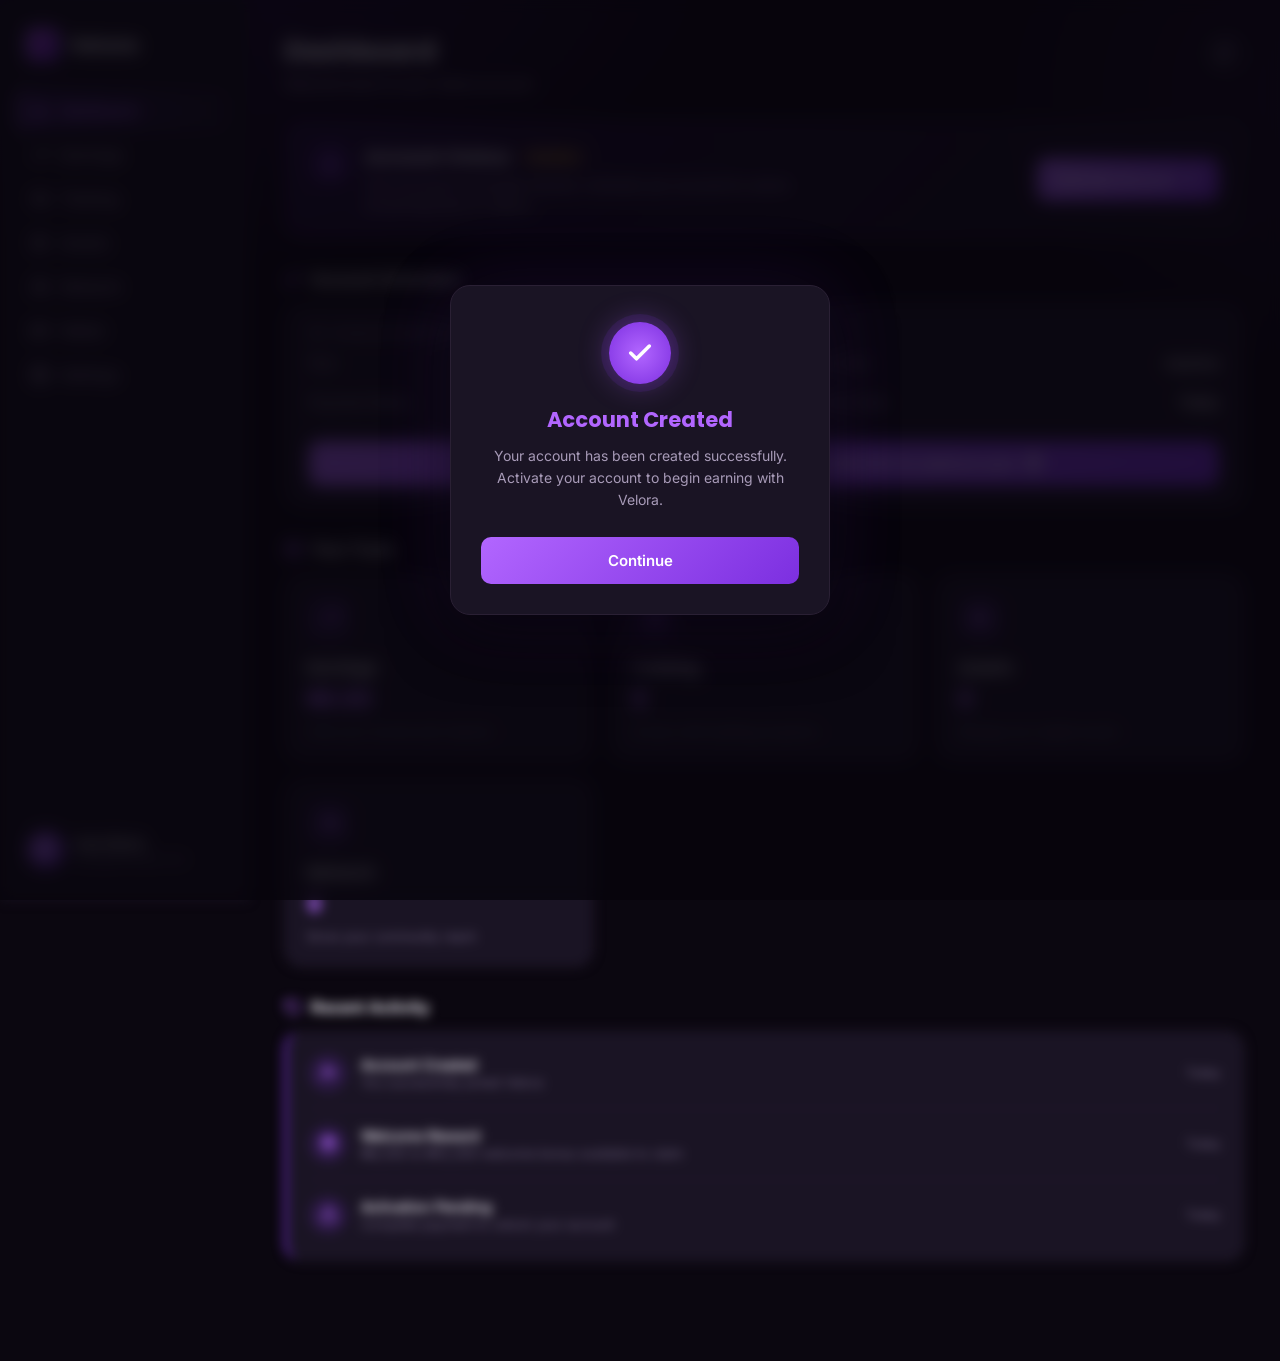
==== dashboard.html @ 05847263 "initial commit" ====
<!DOCTYPE html>
<html lang="en">
<head>
<meta charset="UTF-8">
<meta name="viewport" content="width=device-width, initial-scale=1.0, maximum-scale=1.0">
<title>Velora — Dashboard</title>
<link rel="preconnect" href="https://fonts.googleapis.com">
<link rel="preconnect" href="https://fonts.gstatic.com" crossorigin>
<link href="https://fonts.googleapis.com/css2?family=Poppins:wght@500;600;700;800&family=Inter:wght@400;500;600;700&display=swap" rel="stylesheet">
<style>
  :root{
    --bg:#0B0710;
    --surface:#15101D;
    --card:#1A1424;
    --card-soft:#1F1729;
    --border:#2A2034;
    --border-soft:#241B30;
    --text:#F5F2FA;
    --text-dim:#A89BB8;
    --text-faint:#6E6280;
    --purple:#7C2FE0;
    --purple-light:#B266FF;
    --purple-deep:#5A1FB0;
    --success:#2ECC8F;
    --warn:#E0A82F;
    --radius-lg:18px;
    --radius-md:14px;
    --radius-sm:10px;
  }

  *{margin:0;padding:0;box-sizing:border-box;}

  html,body{
    background:var(--bg);
    color:var(--text);
    font-family:'Inter',sans-serif;
    -webkit-font-smoothing:antialiased;
    overflow-x:hidden;
  }

  body{
    min-height:100vh;
    background-image:
      radial-gradient(ellipse 900px 600px at 15% -10%, rgba(124,47,224,0.18), transparent 60%),
      radial-gradient(ellipse 700px 500px at 110% 10%, rgba(178,102,255,0.10), transparent 60%);
    background-attachment:fixed;
  }

  a{color:inherit;text-decoration:none;}
  button{font-family:inherit;border:none;cursor:pointer;background:none;color:inherit;}

  h1,h2,h3,.display{
    font-family:'Poppins',sans-serif;
  }

  /* ---------------- LAYOUT ---------------- */

  .app{
    display:flex;
    min-height:100vh;
  }

  /* ---------------- SIDEBAR ---------------- */

  .sidebar{
    position:fixed;
    top:0;
    left:0;
    height:100vh;
    width:248px;
    background:var(--surface);
    border-right:1px solid var(--border-soft);
    display:flex;
    flex-direction:column;
    padding:28px 18px;
    z-index:40;
  }

  .brand{
    display:flex;
    align-items:center;
    gap:10px;
    padding:0 8px 28px;
    position:relative;
  }

  .logo{
    width:50px;
}
  .brand-mark{
    position:relative;
    width:34px;
    height:34px;
    border-radius:9px;
    background:linear-gradient(135deg,var(--purple-light),var(--purple-deep));
    display:flex;
    align-items:center;
    justify-content:center;
    font-family:'Poppins',sans-serif;
    font-weight:800;
    font-size:18px;
    color:#fff;
    box-shadow:0 0 0 0 rgba(178,102,255,0.5);
    animation:glow-pulse 3.2s ease-in-out infinite;
  }

  @keyframes glow-pulse{
    0%,100%{ box-shadow:0 0 14px 2px rgba(178,102,255,0.35); }
    50%{ box-shadow:0 0 22px 6px rgba(178,102,255,0.55); }
  }

  .brand-name{
    font-family:'Poppins',sans-serif;
    font-weight:700;
    font-size:19px;
    letter-spacing:0.2px;
    color:var(--text);
  }

  .nav{
    display:flex;
    flex-direction:column;
    gap:3px;
    flex:1;
    overflow-y:auto;
  }

  .nav-link{
    display:flex;
    align-items:center;
    gap:12px;
    padding:11px 12px;
    border-radius:var(--radius-sm);
    font-size:14.5px;
    font-weight:500;
    color:var(--text-dim);
    transition:background 0.15s, color 0.15s;
  }

  .nav-link svg{
    width:19px;
    height:19px;
    flex-shrink:0;
    stroke:currentColor;
  }

  .nav-link:hover{
    background:var(--card);
    color:var(--text);
  }

  .nav-link.active{
    background:linear-gradient(90deg, rgba(124,47,224,0.22), rgba(124,47,224,0.04));
    color:var(--purple-light);
    font-weight:600;
    box-shadow:inset 2px 0 0 var(--purple-light);
  }

  .sidebar-footer{
    display:flex;
    align-items:center;
    gap:10px;
    padding:14px 10px 4px;
    border-top:1px solid var(--border-soft);
    margin-top:10px;
  }

  .avatar{
    width:36px;
    height:36px;
    border-radius:50%;
    background:linear-gradient(135deg,var(--purple-light),var(--purple-deep));
    display:flex;
    align-items:center;
    justify-content:center;
    font-weight:700;
    font-size:14px;
    font-family:'Poppins',sans-serif;
    color:#fff;
    flex-shrink:0;
  }

  .user-meta{
    overflow:hidden;
  }

  .user-name{
    font-size:13.5px;
    font-weight:600;
    color:var(--text);
    white-space:nowrap;
    overflow:hidden;
    text-overflow:ellipsis;
  }

  .user-email{
    font-size:12px;
    color:var(--text-faint);
    white-space:nowrap;
    overflow:hidden;
    text-overflow:ellipsis;
  }

  /* ---------------- MAIN ---------------- */

  .main{
    margin-left:248px;
    flex:1;
    padding:32px 36px 100px;
    min-width:0;
  }

  .topbar{
    display:flex;
    align-items:flex-start;
    justify-content:space-between;
    margin-bottom:28px;
    gap:16px;
  }

  .topbar h1{
    font-size:26px;
    font-weight:700;
    color:var(--text);
    margin-bottom:4px;
  }

  .topbar p{
    font-size:14px;
    color:var(--text-dim);
  }

  .bell{
    position:relative;
    width:42px;
    height:42px;
    border-radius:50%;
    background:var(--card);
    border:1px solid var(--border);
    display:flex;
    align-items:center;
    justify-content:center;
    flex-shrink:0;
  }

  .bell svg{ width:19px; height:19px; stroke:var(--text-dim); }

  .bell .dot{
    position:absolute;
    top:8px;
    right:9px;
    width:8px;
    height:8px;
    border-radius:50%;
    background:var(--purple-light);
    border:2px solid var(--surface);
  }

  /* ---------------- STATUS CARD ---------------- */

  .status-card{
    background:linear-gradient(135deg, rgba(124,47,224,0.16), rgba(26,20,36,0.6));
    border:1px solid var(--border);
    border-radius:var(--radius-lg);
    padding:22px 24px;
    margin-bottom:22px;
    display:flex;
    align-items:center;
    justify-content:space-between;
    gap:20px;
    flex-wrap:wrap;
  }

  .status-left{
    display:flex;
    align-items:flex-start;
    gap:14px;
  }

  .status-icon{
    width:42px;
    height:42px;
    border-radius:50%;
    background:rgba(124,47,224,0.22);
    display:flex;
    align-items:center;
    justify-content:center;
    flex-shrink:0;
  }
  .status-icon svg{ width:21px; height:21px; stroke:var(--purple-light); }

  .status-title{
    display:flex;
    align-items:center;
    gap:10px;
    margin-bottom:5px;
  }

  .status-title h2{
    font-size:18px;
    font-weight:700;
  }

  .pill{
    font-size:11.5px;
    font-weight:600;
    padding:3px 10px;
    border-radius:100px;
    background:rgba(224,168,47,0.15);
    color:var(--warn);
    letter-spacing:0.2px;
  }

  .status-left p{
    font-size:13.5px;
    color:var(--text-dim);
    max-width:440px;
    line-height:1.5;
  }

  .btn-primary{
    display:flex;
    align-items:center;
    gap:8px;
    background:linear-gradient(135deg,var(--purple-light),var(--purple));
    color:#fff;
    font-weight:600;
    font-size:14px;
    padding:13px 20px;
    border-radius:var(--radius-sm);
    white-space:nowrap;
    transition:filter 0.15s, transform 0.15s;
  }
  .btn-primary:hover{ filter:brightness(1.08); transform:translateY(-1px); }
  .btn-primary svg{ width:16px; height:16px; stroke:currentColor; }

  /* ---------------- ACTIVATION ---------------- */

  .section-title{
    display:flex;
    align-items:center;
    gap:9px;
    font-size:16px;
    font-weight:700;
    margin-bottom:14px;
    margin-top:30px;
  }
  .section-title svg{ width:18px; height:18px; stroke:var(--purple-light); }

  .activation-card{
    background:var(--card);
    border:1px solid var(--border);
    border-radius:var(--radius-lg);
    padding:22px 24px;
  }

  .activation-label{
    font-size:12.5px;
    font-weight:600;
    color:var(--text-faint);
    text-transform:uppercase;
    letter-spacing:0.4px;
    margin-bottom:14px;
    display:flex;
    align-items:center;
    gap:7px;
  }
  .activation-label svg{ width:14px; height:14px; stroke:var(--text-faint); }

  .activation-grid{
    display:grid;
    grid-template-columns:repeat(2,1fr);
    gap:12px 28px;
    margin-bottom:20px;
  }

  .activation-row{
    display:flex;
    justify-content:space-between;
    font-size:13.5px;
    padding-bottom:10px;
    border-bottom:1px dashed var(--border-soft);
    color:var(--text-dim);
  }
  .activation-row span:last-child{
    color:var(--text);
    font-weight:600;
  }
  .activation-row .status-pending{ color:var(--warn); }

  .reward-btn{
    width:100%;
    display:flex;
    align-items:center;
    justify-content:center;
    gap:9px;
    background:linear-gradient(135deg,var(--purple-light),var(--purple));
    color:#fff;
    font-weight:600;
    font-size:14.5px;
    padding:14px;
    border-radius:var(--radius-sm);
  }
  .reward-btn svg{ width:17px; height:17px; stroke:currentColor; }

  /* ---------------- TOOLS GRID ---------------- */

  .tools-grid{
    display:grid;
    grid-template-columns:repeat(3,1fr);
    gap:16px;
  }

  .tool-card{
    background:var(--card);
    border:1px solid var(--border);
    border-radius:var(--radius-lg);
    padding:22px;
    transition:border-color 0.15s, transform 0.15s;
  }
  .tool-card:hover{
    border-color:var(--purple);
    transform:translateY(-2px);
  }

  .tool-icon{
    width:44px;
    height:44px;
    border-radius:12px;
    background:rgba(124,47,224,0.16);
    display:flex;
    align-items:center;
    justify-content:center;
    margin-bottom:16px;
  }
  .tool-icon svg{ width:21px; height:21px; stroke:var(--purple-light); }

  .tool-card h3{
    font-size:15.5px;
    font-weight:600;
    margin-bottom:4px;
  }

  .tool-value{
    font-family:'Poppins',sans-serif;
    font-size:22px;
    font-weight:700;
    color:var(--purple-light);
    margin-bottom:8px;
  }

  .tool-card .desc{
    font-size:12.5px;
    color:var(--text-faint);
  }

  /* ---------------- ACTIVITY ---------------- */

  .activity-card{
    background:var(--card);
    border:1px solid var(--border);
    border-left:3px solid var(--purple);
    border-radius:var(--radius-lg);
    padding:6px 22px 10px;
  }

  .activity-row{
    display:flex;
    align-items:center;
    gap:14px;
    padding:16px 0;
    border-bottom:1px solid var(--border-soft);
  }
  .activity-row:last-child{ border-bottom:none; }

  .activity-icon{
    width:38px;
    height:38px;
    border-radius:50%;
    background:rgba(124,47,224,0.16);
    display:flex;
    align-items:center;
    justify-content:center;
    flex-shrink:0;
  }
  .activity-icon svg{ width:17px; height:17px; stroke:var(--purple-light); }

  .activity-text{ flex:1; min-width:0; }
  .activity-text h4{ font-size:14px; font-weight:600; margin-bottom:2px; }
  .activity-text p{ font-size:12.5px; color:var(--text-faint); }
  .activity-time{ font-size:12px; color:var(--text-faint); white-space:nowrap; }

  /* ---------------- MODAL ---------------- */

  .modal-overlay{
    position:fixed;
    inset:0;
    background:rgba(7,4,12,0.78);
    backdrop-filter:blur(7px);
    -webkit-backdrop-filter:blur(7px);
    display:flex;
    align-items:center;
    justify-content:center;
    z-index:100;
    padding:20px;
    transition:opacity 0.3s ease;
  }

  .modal-overlay.hidden{
    opacity:0;
    pointer-events:none;
  }

  .modal{
    background:var(--card);
    border:1px solid var(--border);
    border-radius:20px;
    max-width:380px;
    width:100%;
    padding:36px 30px 30px;
    text-align:center;
    box-shadow:0 20px 60px rgba(0,0,0,0.5), 0 0 80px rgba(124,47,224,0.12);
    animation:modal-in 0.35s cubic-bezier(0.16,1,0.3,1);
  }

  @keyframes modal-in{
    from{ opacity:0; transform:translateY(14px) scale(0.97); }
    to{ opacity:1; transform:translateY(0) scale(1); }
  }

  .modal-icon{
    width:62px;
    height:62px;
    border-radius:50%;
    background:radial-gradient(circle,var(--purple-light),var(--purple));
    display:flex;
    align-items:center;
    justify-content:center;
    margin:0 auto 20px;
    box-shadow:0 0 0 8px rgba(124,47,224,0.12), 0 0 30px rgba(178,102,255,0.4);
  }
  .modal-icon svg{ width:28px; height:28px; stroke:#fff; stroke-width:3; }

  .modal h2{
    font-size:21px;
    font-weight:700;
    color:var(--purple-light);
    margin-bottom:10px;
  }

  .modal p{
    font-size:14px;
    color:var(--text-dim);
    line-height:1.55;
    margin-bottom:26px;
  }

  .modal-btn{
    width:100%;
    background:linear-gradient(135deg,var(--purple-light),var(--purple));
    color:#fff;
    font-weight:600;
    font-size:15px;
    padding:14px;
    border-radius:var(--radius-sm);
  }
  .modal-btn:hover{ filter:brightness(1.08); }

  .dashboard-blur{
    filter:blur(6px);
    pointer-events:none;
    user-select:none;
    transition:filter 0.3s ease;
  }

  /* ---------------- MOBILE BOTTOM NAV ---------------- */

  .mobile-nav{
    display:none;
  }

  /* ---------------- RESPONSIVE ---------------- */

  @media (max-width:900px){
    .tools-grid{ grid-template-columns:repeat(2,1fr); }
    .activation-grid{ grid-template-columns:1fr; }
  }

  @media (max-width:768px){
    .sidebar{
      width:100%;
      height:auto;
      position:fixed;
      top:0;
      left:0;
      bottom:auto;
      flex-direction:row;
      align-items:center;
      padding:14px 16px;
      border-right:none;
      border-bottom:1px solid var(--border-soft);
      z-index:50;
    }
    .sidebar .nav{ display:none; }
    .sidebar .sidebar-footer{
      border-top:none;
      margin-top:0;
      padding:0;
      margin-left:auto;
    }
    .sidebar .user-meta{ display:none; }

    .main{
      margin-left:0;
      margin-top:62px;
      padding:22px 16px 90px;
    }

    .mobile-nav{
      display:flex;
      position:fixed;
      bottom:0;
      left:0;
      right:0;
      height:64px;
      background:var(--surface);
      border-top:1px solid var(--border-soft);
      z-index:50;
      justify-content:space-around;
      align-items:center;
      padding:0 4px;
    }

    .mobile-nav a{
      display:flex;
      flex-direction:column;
      align-items:center;
      gap:3px;
      font-size:10.5px;
      color:var(--text-faint);
      font-weight:500;
      flex:1;
      padding:6px 0;
    }
    .mobile-nav a svg{ width:20px; height:20px; stroke:currentColor; }
    .mobile-nav a.active{ color:var(--purple-light); }

    .topbar h1{ font-size:21px; }
    .topbar p{ font-size:13px; }

    .status-card{
      flex-direction:column;
      align-items:stretch;
      padding:20px;
    }
    .btn-primary{ justify-content:center; }

    .tools-grid{ grid-template-columns:repeat(2,1fr); gap:12px; }
    .tool-card{ padding:16px; }
    .tool-icon{ width:38px; height:38px; }
    .tool-value{ font-size:19px; }

    .activity-time{ display:none; }
  }

  @media (max-width:420px){
    .tools-grid{ grid-template-columns:1fr 1fr; }
    .activation-card, .status-card, .activity-card{ padding:16px; }
  }

  @media (prefers-reduced-motion: reduce){
    .brand-mark{ animation:none; }
    .modal{ animation:none; }
  }
</style>
</head>
<body>

<!-- ACCOUNT CREATED MODAL -->
<div class="modal-overlay" id="modalOverlay">
  <div class="modal">
    <div class="modal-icon">
      <svg viewBox="0 0 24 24" fill="none" stroke-linecap="round" stroke-linejoin="round"><polyline points="20 6 9 17 4 12"></polyline></svg>
    </div>
    <h2>Account Created</h2>
    <p>Your account has been created successfully. Activate your account to begin earning with Velora.</p>
    <button class="modal-btn" id="closeModal">Continue</button>
  </div>
</div>

<div class="app" id="dashboardApp">

  <!-- SIDEBAR -->
  <aside class="sidebar">
    <div class="brand">
      <div class="brand-mark"><img src="./images/logo.png" class="logo"></div>
      <div class="brand-name">Velora</div>
    </div>

    <nav class="nav">
      <a href="#" class="nav-link active">
        <svg viewBox="0 0 24 24" fill="none" stroke-width="2" stroke-linecap="round" stroke-linejoin="round"><path d="M3 9.5L12 3l9 6.5V20a1 1 0 0 1-1 1h-5v-7H9v7H4a1 1 0 0 1-1-1V9.5z"></path></svg>
        Dashboard
      </a>
      <a href="#" class="nav-link">
        <svg viewBox="0 0 24 24" fill="none" stroke-width="2" stroke-linecap="round" stroke-linejoin="round"><polyline points="3 17 9 11 13 15 21 7"></polyline><polyline points="14 7 21 7 21 14"></polyline></svg>
        Earnings
      </a>
      <a href="#" class="nav-link">
        <svg viewBox="0 0 24 24" fill="none" stroke-width="2" stroke-linecap="round" stroke-linejoin="round"><path d="M22 10v6M2 10l10-5 10 5-10 5-10-5z"></path><path d="M6 12v5c3 2 9 2 12 0v-5"></path></svg>
        Training
      </a>
      <a href="#" class="nav-link">
        <svg viewBox="0 0 24 24" fill="none" stroke-width="2" stroke-linecap="round" stroke-linejoin="round"><path d="M12 2l3 7h7l-5.5 5 2 7-6.5-4.5L5.5 21l2-7L2 9h7z"></path></svg>
        Assets
      </a>
      <a href="#" class="nav-link">
        <svg viewBox="0 0 24 24" fill="none" stroke-width="2" stroke-linecap="round" stroke-linejoin="round"><circle cx="9" cy="7" r="3"></circle><circle cx="17" cy="10" r="3"></circle><path d="M2 21v-1c0-2.8 2.7-5 6-5h2c1 0 1.9.2 2.7.6"></path><path d="M13 21v-1c0-2.5 2.2-4.5 5-4.5s5 2 5 4.5v1"></path></svg>
        Network
      </a>
      <a href="#" class="nav-link">
        <svg viewBox="0 0 24 24" fill="none" stroke-width="2" stroke-linecap="round" stroke-linejoin="round"><rect x="2" y="6" width="20" height="13" rx="2"></rect><path d="M2 10h20"></path><path d="M6 15h4"></path></svg>
        Wallet
      </a>
      <a href="#" class="nav-link">
        <svg viewBox="0 0 24 24" fill="none" stroke-width="2" stroke-linecap="round" stroke-linejoin="round"><circle cx="12" cy="12" r="3"></circle><path d="M19.4 15a1.65 1.65 0 0 0 .33 1.82l.06.06a2 2 0 1 1-2.83 2.83l-.06-.06a1.65 1.65 0 0 0-1.82-.33 1.65 1.65 0 0 0-1 1.51V21a2 2 0 1 1-4 0v-.09A1.65 1.65 0 0 0 9 19.4a1.65 1.65 0 0 0-1.82.33l-.06.06a2 2 0 1 1-2.83-2.83l.06-.06a1.65 1.65 0 0 0 .33-1.82 1.65 1.65 0 0 0-1.51-1H3a2 2 0 1 1 0-4h.09A1.65 1.65 0 0 0 4.6 9a1.65 1.65 0 0 0-.33-1.82l-.06-.06a2 2 0 1 1 2.83-2.83l.06.06a1.65 1.65 0 0 0 1.82.33H9a1.65 1.65 0 0 0 1-1.51V3a2 2 0 1 1 4 0v.09a1.65 1.65 0 0 0 1 1.51 1.65 1.65 0 0 0 1.82-.33l.06-.06a2 2 0 1 1 2.83 2.83l-.06.06a1.65 1.65 0 0 0-.33 1.82V9c.7.18 1.51.7 1.51 1.51v1c0 .7-.7 1.51-1.51 1.51H21a2 2 0 1 1 0 4h-.09a1.65 1.65 0 0 0-1.51 1z"></path></svg>
        Settings
      </a>
    </nav>

    <div class="sidebar-footer">
      <div class="avatar">U</div>
      <div class="user-meta">
        <div class="user-name">User Name</div>
        <div class="user-email">user@example.com</div>
      </div>
    </div>
  </aside>

  <!-- MAIN CONTENT -->
  <main class="main">

    <div class="topbar">
      <div>
        <h1>Dashboard</h1>
        <p>Welcome back to your Velora account</p>
      </div>
      <button class="bell">
        <svg viewBox="0 0 24 24" fill="none" stroke-width="2" stroke-linecap="round" stroke-linejoin="round"><path d="M18 8a6 6 0 1 0-12 0c0 7-3 9-3 9h18s-3-2-3-9"></path><path d="M13.7 21a2 2 0 0 1-3.4 0"></path></svg>
        <span class="dot"></span>
      </button>
    </div>

    <!-- STATUS CARD -->
    <div class="status-card">
      <div class="status-left">
        <div class="status-icon">
          <svg viewBox="0 0 24 24" fill="none" stroke-width="2" stroke-linecap="round" stroke-linejoin="round"><circle cx="12" cy="8" r="4"></circle><path d="M4 21v-1c0-3 3.5-5 8-5s8 2 8 5v1"></path></svg>
        </div>
        <div>
          <div class="status-title">
            <h2>Account Status</h2>
            <span class="pill">Inactive</span>
          </div>
          <p>Your account is currently inactive. Activate your account to unlock all earning tools on Velora.</p>
        </div>
      </div>
      <button class="btn-primary" onclick="window.location.href='payment.html'">
    Activate Account
    <svg viewBox="0 0 24 24" fill="none" stroke-width="2" stroke-linecap="round" stroke-linejoin="round">
        <path d="M5 12h14M13 5l7 7-7 7"></path>
    </svg>
</button>
    </div>

    <!-- ACTIVATION -->
    <div class="section-title">
      <svg viewBox="0 0 24 24" fill="none" stroke-width="2" stroke-linecap="round" stroke-linejoin="round"><path d="M21 2l-2 2m-7.61 7.61a5.5 5.5 0 1 1-7.778 7.778 5.5 5.5 0 0 1 7.777-7.777zm0 0L15.5 7.5m0 0l3-3L21 7l-3.5 3.5"></path></svg>
      Account Activation
    </div>
    <div class="activation-card">
      <div class="activation-label">
        <svg viewBox="0 0 24 24" fill="none" stroke-width="2" stroke-linecap="round" stroke-linejoin="round"><rect x="3" y="4" width="18" height="18" rx="2"></rect><path d="M16 2v4M8 2v4M3 10h18"></path></svg>
        Your Activation Details
      </div>
      <div class="activation-grid">
        <div class="activation-row"><span>Plan</span><span>Inactive</span></div>
        <div class="activation-row"><span>Activation Fee</span><span>Inactive</span></div>
        <div class="activation-row"><span>Payment Status</span><span class="status-pending">Pending</span></div>
        <div class="activation-row"><span>Registration Date</span><span>Today</span></div>
      </div>
      <button class="reward-btn"> <a href="payment.html" style="text-decoration: none;">
        Claim welcome reward: ₦12,000 for Gold plan or ₦8,000 for platinum plan </a>
        <svg viewBox="0 0 24 24" fill="none" stroke-width="2" stroke-linecap="round" stroke-linejoin="round"><polyline points="20 12 20 22 4 22 4 12"></polyline><rect x="2" y="7" width="20" height="5"></rect><path d="M12 22V7M12 7H7.5a2.5 2.5 0 0 1 0-5C11 2 12 7 12 7zM12 7h4.5a2.5 2.5 0 0 0 0-5C13 2 12 7 12 7z"></path></svg>
      </button>
    </div>

    <!-- TOOLS -->
    <div class="section-title">
      <svg viewBox="0 0 24 24" fill="none" stroke-width="2" stroke-linecap="round" stroke-linejoin="round"><rect x="3" y="3" width="7" height="7"></rect><rect x="14" y="3" width="7" height="7"></rect><rect x="3" y="14" width="7" height="7"></rect><rect x="14" y="14" width="7" height="7"></rect></svg>
      Your Tools
    </div>
    <div class="tools-grid">
      <div class="tool-card">
        <div class="tool-icon">
          <svg viewBox="0 0 24 24" fill="none" stroke-width="2" stroke-linecap="round" stroke-linejoin="round"><polyline points="3 17 9 11 13 15 21 7"></polyline><polyline points="14 7 21 7 21 14"></polyline></svg>
        </div>
        <h3>Earnings</h3>
        <div class="tool-value">₦0.00</div>
        <p class="desc">View your income and rewards</p>
      </div>
      <div class="tool-card">
        <div class="tool-icon">
          <svg viewBox="0 0 24 24" fill="none" stroke-width="2" stroke-linecap="round" stroke-linejoin="round"><path d="M22 10v6M2 10l10-5 10 5-10 5-10-5z"></path><path d="M6 12v5c3 2 9 2 12 0v-5"></path></svg>
        </div>
        <h3>Training</h3>
        <div class="tool-value">0</div>
        <p class="desc">Access skill-building programs</p>
      </div>
      <div class="tool-card">
        <div class="tool-icon">
          <svg viewBox="0 0 24 24" fill="none" stroke-width="2" stroke-linecap="round" stroke-linejoin="round"><path d="M12 2l3 7h7l-5.5 5 2 7-6.5-4.5L5.5 21l2-7L2 9h7z"></path></svg>
        </div>
        <h3>Assets</h3>
        <div class="tool-value">0</div>
        <p class="desc">Manage your digital assets</p>
      </div>
      <div class="tool-card">
        <div class="tool-icon">
          <svg viewBox="0 0 24 24" fill="none" stroke-width="2" stroke-linecap="round" stroke-linejoin="round"><circle cx="9" cy="7" r="3"></circle><circle cx="17" cy="10" r="3"></circle><path d="M2 21v-1c0-2.8 2.7-5 6-5h2c1 0 1.9.2 2.7.6"></path><path d="M13 21v-1c0-2.5 2.2-4.5 5-4.5s5 2 5 4.5v1"></path></svg>
        </div>
        <h3>Network</h3>
        <div class="tool-value">0</div>
        <p class="desc">Grow your community reach</p>
      </div>
    </div>

    <!-- ACTIVITY -->
    <div class="section-title">
      <svg viewBox="0 0 24 24" fill="none" stroke-width="2" stroke-linecap="round" stroke-linejoin="round"><path d="M3 12a9 9 0 1 0 2.6-6.3L2 9"></path><path d="M2 4v5h5"></path></svg>
      Recent Activity
    </div>
    <div class="activity-card">
      <div class="activity-row">
        <div class="activity-icon">
          <svg viewBox="0 0 24 24" fill="none" stroke-width="2" stroke-linecap="round" stroke-linejoin="round"><path d="M16 21v-2a4 4 0 0 0-4-4H6a4 4 0 0 0-4 4v2"></path><circle cx="9" cy="7" r="4"></circle><path d="M22 11h-6M19 8v6"></path></svg>
        </div>
        <div class="activity-text">
          <h4>Account Created</h4>
          <p>You successfully joined Velora</p>
        </div>
        <div class="activity-time">Today</div>
      </div>
      <div class="activity-row">
        <div class="activity-icon">
          <svg viewBox="0 0 24 24" fill="none" stroke-width="2" stroke-linecap="round" stroke-linejoin="round"><polyline points="20 12 20 22 4 22 4 12"></polyline><rect x="2" y="7" width="20" height="5"></rect><path d="M12 22V7M12 7H7.5a2.5 2.5 0 0 1 0-5C11 2 12 7 12 7zM12 7h4.5a2.5 2.5 0 0 0 0-5C13 2 12 7 12 7z"></path></svg>
        </div>
        <div class="activity-text">
          <h4>Welcome Reward</h4>
          <p>₦8,000 to ₦12,000 welcome bonus available to claim</p>
        </div>
        <div class="activity-time">Today</div>
      </div>
      <div class="activity-row">
        <div class="activity-icon">
          <svg viewBox="0 0 24 24" fill="none" stroke-width="2" stroke-linecap="round" stroke-linejoin="round"><rect x="3" y="11" width="18" height="11" rx="2"></rect><path d="M7 11V7a5 5 0 0 1 10 0v4"></path></svg>
        </div>
        <div class="activity-text">
          <h4>Activation Pending</h4>
          <p>Complete payment to unlock your account</p>
        </div>
        <div class="activity-time">Today</div>
      </div>
    </div>

  </main>
</div>

<!-- MOBILE BOTTOM NAV -->
<nav class="mobile-nav">
  <a href="#" class="active">
    <svg viewBox="0 0 24 24" fill="none" stroke-width="2" stroke-linecap="round" stroke-linejoin="round"><path d="M3 9.5L12 3l9 6.5V20a1 1 0 0 1-1 1h-5v-7H9v7H4a1 1 0 0 1-1-1V9.5z"></path></svg>
    Home
  </a>
  <a href="#">
    <svg viewBox="0 0 24 24" fill="none" stroke-width="2" stroke-linecap="round" stroke-linejoin="round"><polyline points="3 17 9 11 13 15 21 7"></polyline><polyline points="14 7 21 7 21 14"></polyline></svg>
    Earnings
  </a>
  <a href="#">
    <svg viewBox="0 0 24 24" fill="none" stroke-width="2" stroke-linecap="round" stroke-linejoin="round"><path d="M22 10v6M2 10l10-5 10 5-10 5-10-5z"></path><path d="M6 12v5c3 2 9 2 12 0v-5"></path></svg>
    Training
  </a>
  <a href="#">
    <svg viewBox="0 0 24 24" fill="none" stroke-width="2" stroke-linecap="round" stroke-linejoin="round"><rect x="2" y="6" width="20" height="13" rx="2"></rect><path d="M2 10h20"></path></svg>
    Wallet
  </a>
  <a href="#">
    <svg viewBox="0 0 24 24" fill="none" stroke-width="2" stroke-linecap="round" stroke-linejoin="round"><circle cx="12" cy="12" r="3"></circle><path d="M19.4 15a1.65 1.65 0 0 0 .33 1.82l.06.06a2 2 0 1 1-2.83 2.83l-.06-.06a1.65 1.65 0 0 0-1.82-.33 1.65 1.65 0 0 0-1 1.51V21a2 2 0 1 1-4 0v-.09A1.65 1.65 0 0 0 9 19.4a1.65 1.65 0 0 0-1.82.33l-.06.06a2 2 0 1 1-2.83-2.83l.06-.06a1.65 1.65 0 0 0 .33-1.82 1.65 1.65 0 0 0-1.51-1H3a2 2 0 1 1 0-4h.09A1.65 1.65 0 0 0 4.6 9a1.65 1.65 0 0 0-.33-1.82l-.06-.06a2 2 0 1 1 2.83-2.83l.06.06a1.65 1.65 0 0 0 1.82.33H9a1.65 1.65 0 0 0 1-1.51V3a2 2 0 1 1 4 0v.09a1.65 1.65 0 0 0 1 1.51 1.65 1.65 0 0 0 1.82-.33l.06-.06a2 2 0 1 1 2.83 2.83l-.06.06a1.65 1.65 0 0 0-.33 1.82V9c.7.18 1.51.7 1.51 1.51v1c0 .7-.7 1.51-1.51 1.51H21a2 2 0 1 1 0 4h-.09a1.65 1.65 0 0 0-1.51 1z"></path></svg>
    Settings
  </a>
</nav>

<script>
  document.addEventListener('contextmenu', e => e.preventDefault());
document.addEventListener('keydown', e => {
  if (e.ctrlKey && (e.key === 's' || e.key === 'u' || e.key === 'i')) {
    e.preventDefault();
  }
});
  
  const overlay = document.getElementById('modalOverlay');
  const dashboardApp = document.getElementById('dashboardApp');
  const closeBtn = document.getElementById('closeModal');

  function closeModal(){
    overlay.classList.add('hidden');
    dashboardApp.classList.remove('dashboard-blur');
    document.body.style.overflow = '';
  }

  // Lock scroll and blur dashboard while modal is open
  dashboardApp.classList.add('dashboard-blur');
  document.body.style.overflow = 'hidden';

  closeBtn.addEventListener('click', closeModal);
</script>

</body>
</html>
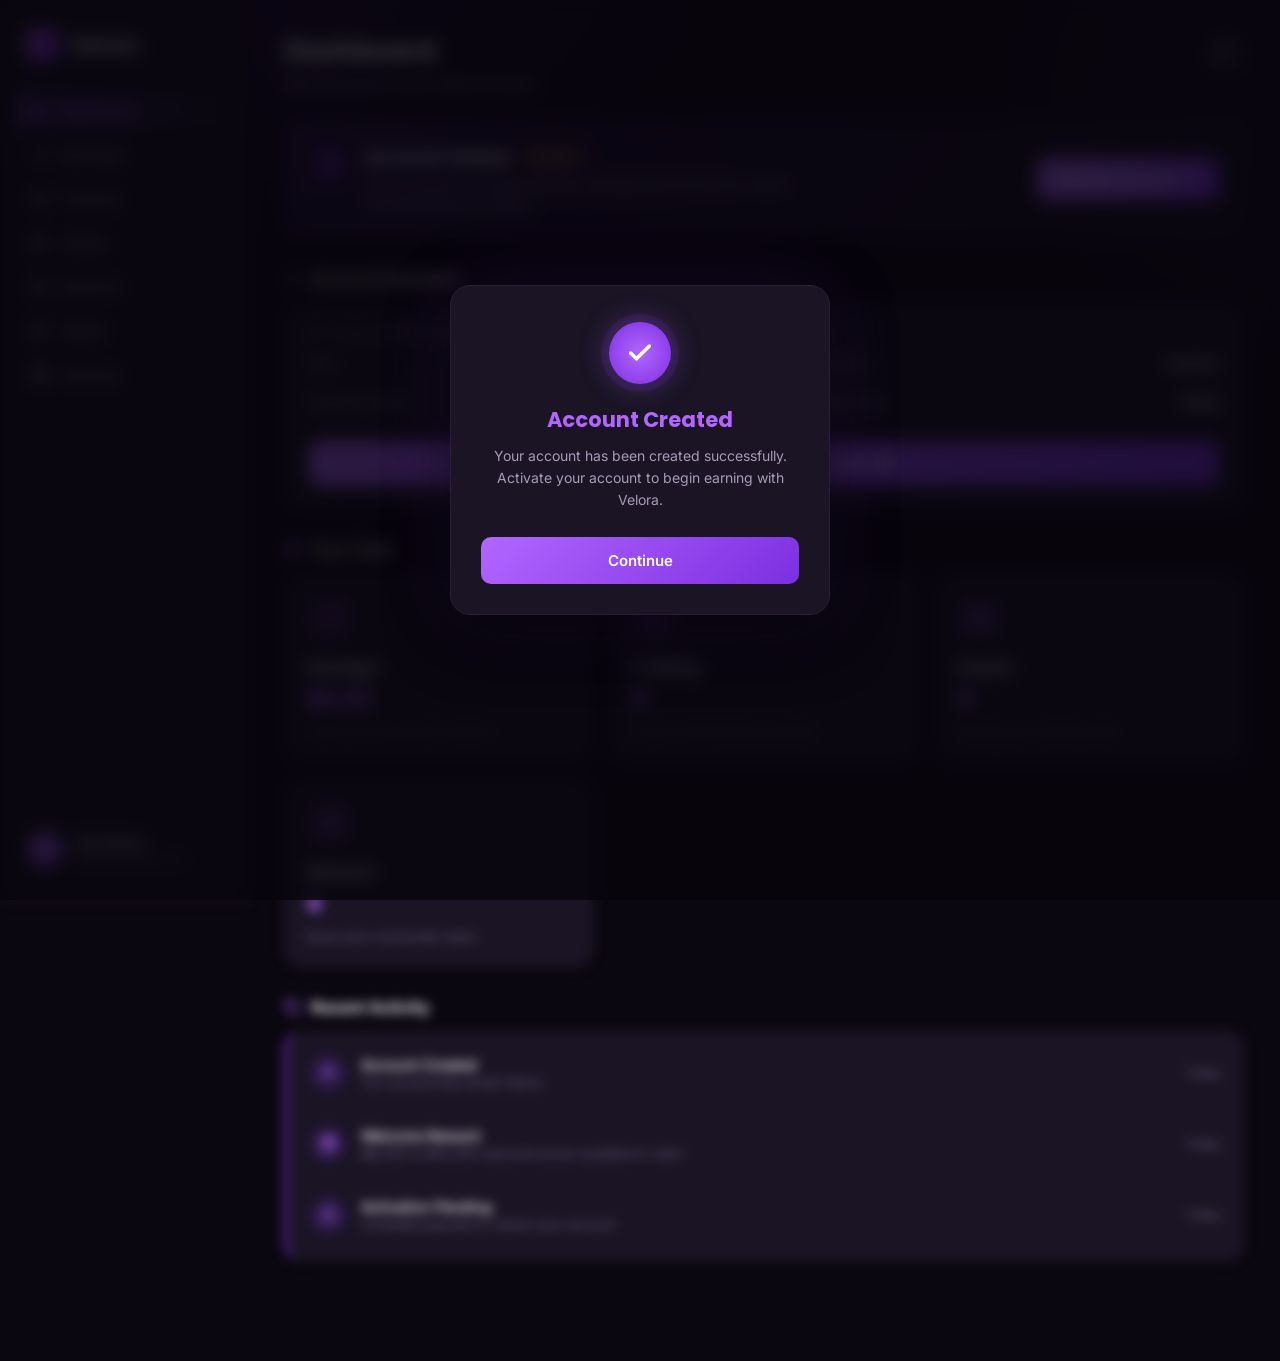
==== commit 54682b4f: "commit new home v5" ====
--- a/dashboard.html
+++ b/dashboard.html
@@ -790,7 +790,7 @@
         <div class="activation-row"><span>Registration Date</span><span>Today</span></div>
       </div>
       <button class="reward-btn"> <a href="payment.html" style="text-decoration: none;">
-        Claim welcome reward: ₦12,000 for Gold plan or ₦8,000 for platinum plan </a>
+        Claim welcome reward: ₦12,000</a>
         <svg viewBox="0 0 24 24" fill="none" stroke-width="2" stroke-linecap="round" stroke-linejoin="round"><polyline points="20 12 20 22 4 22 4 12"></polyline><rect x="2" y="7" width="20" height="5"></rect><path d="M12 22V7M12 7H7.5a2.5 2.5 0 0 1 0-5C11 2 12 7 12 7zM12 7h4.5a2.5 2.5 0 0 0 0-5C13 2 12 7 12 7z"></path></svg>
       </button>
     </div>
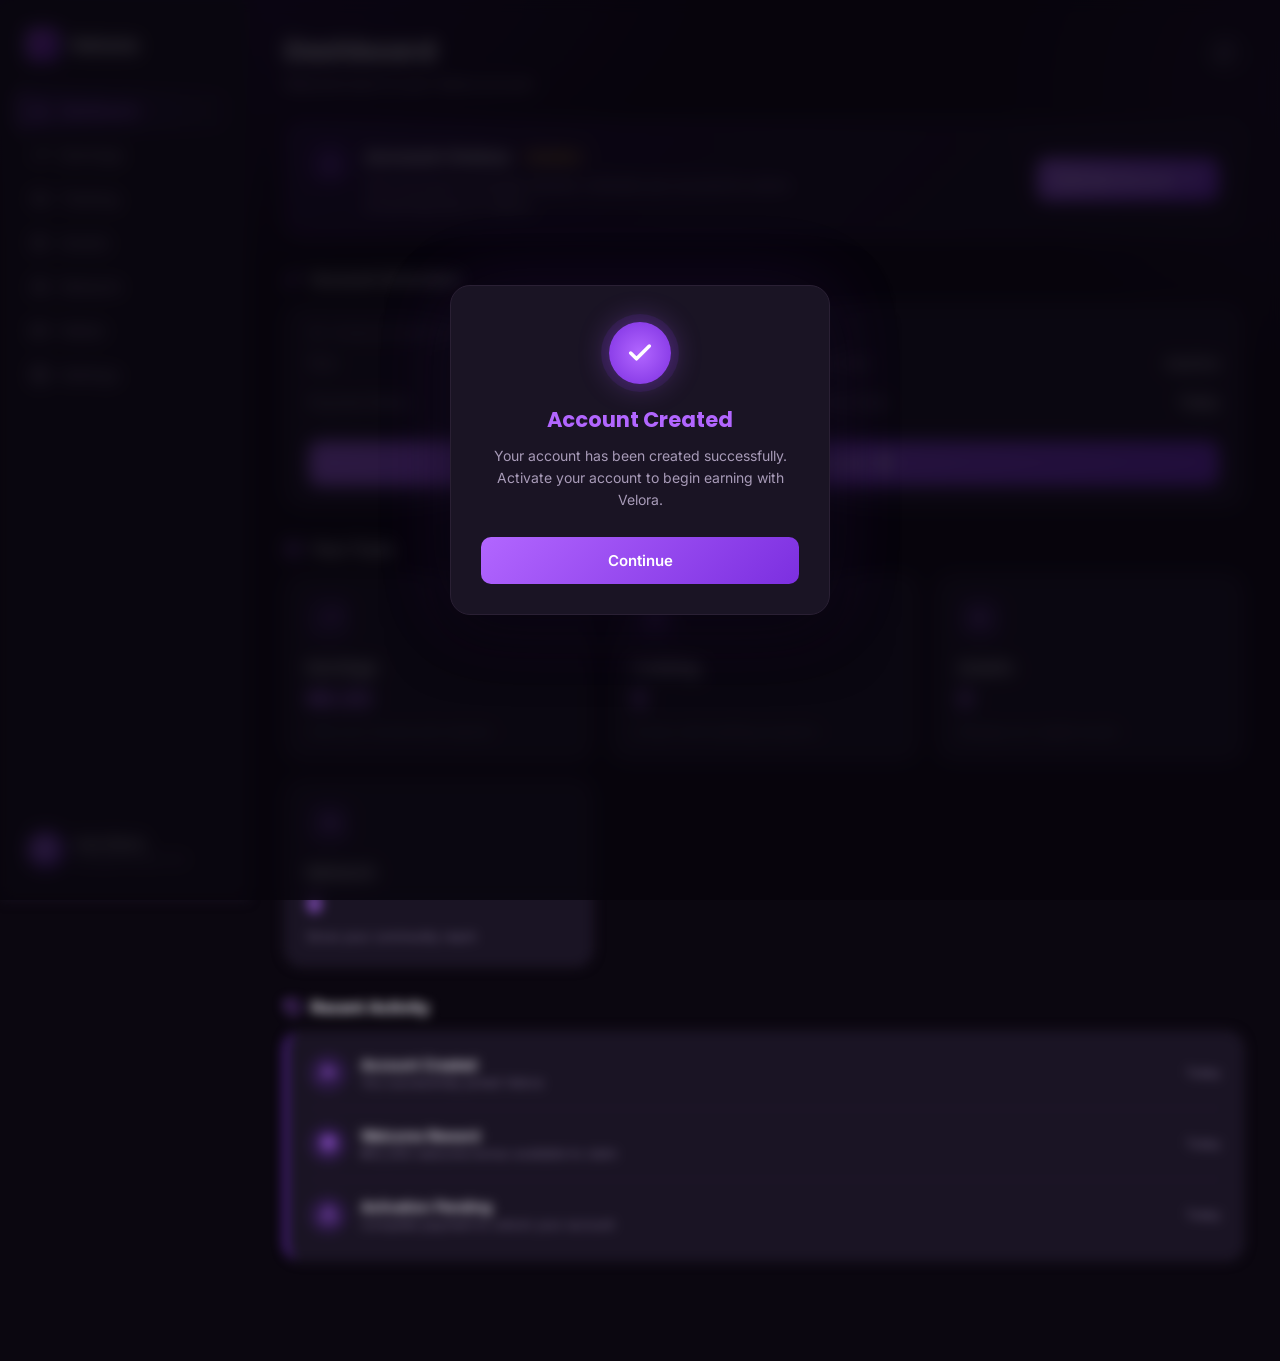
==== commit 20406cf2: "commit platinum removed" ====
--- a/dashboard.html
+++ b/dashboard.html
@@ -857,7 +857,7 @@
         </div>
         <div class="activity-text">
           <h4>Welcome Reward</h4>
-          <p>₦8,000 to ₦12,000 welcome bonus available to claim</p>
+          <p>₦12,000 welcome bonus available to claim</p>
         </div>
         <div class="activity-time">Today</div>
       </div>
